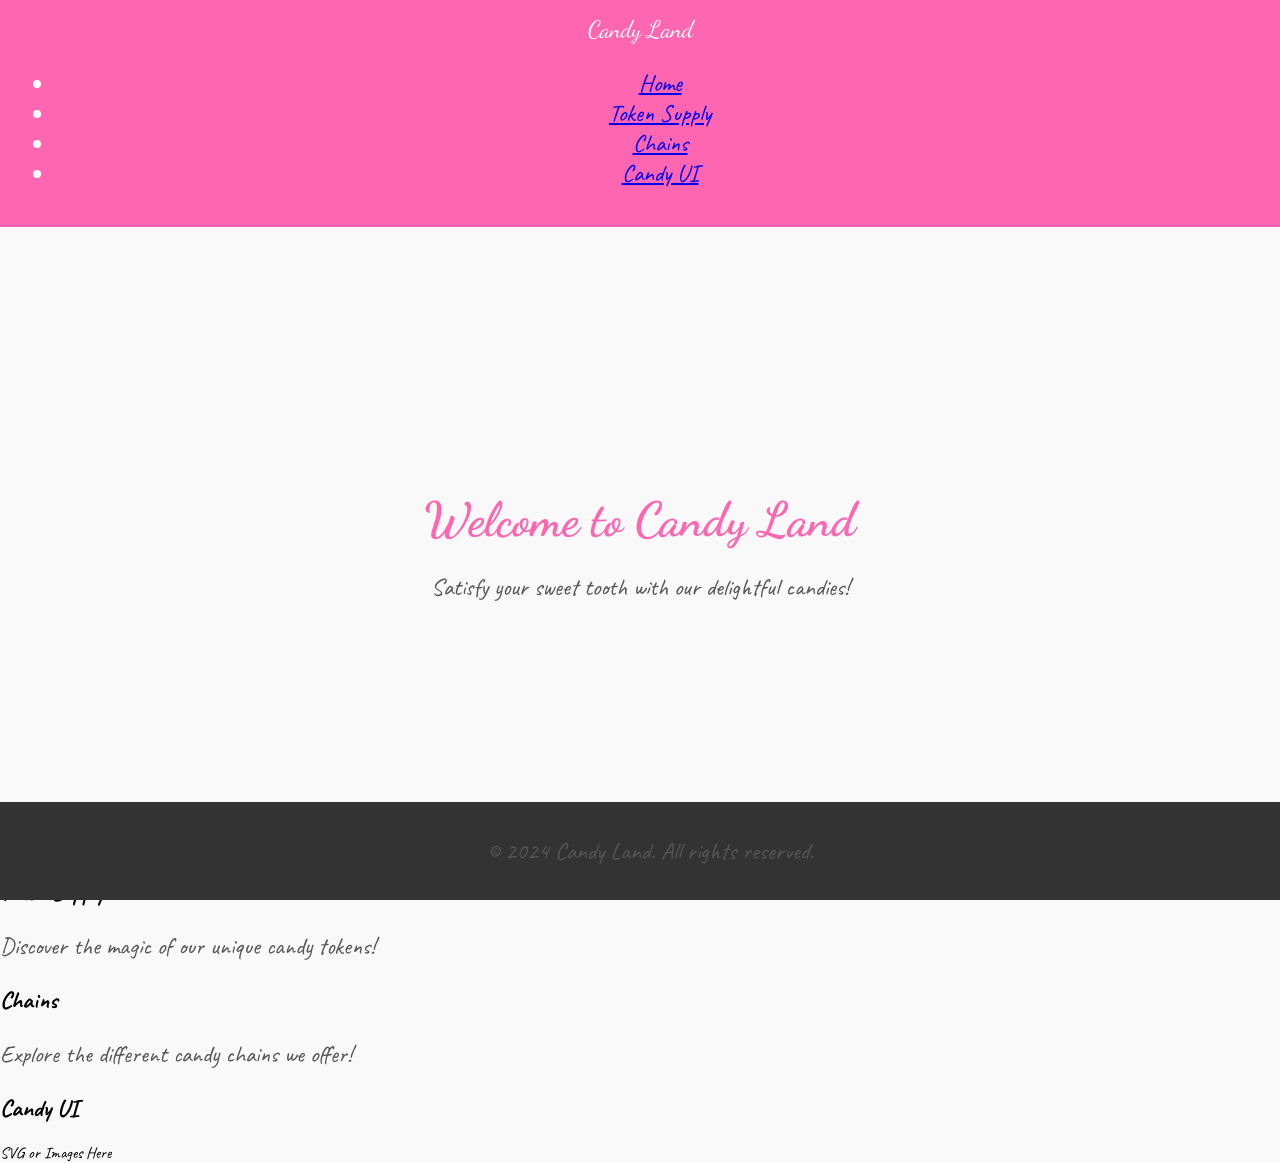
==== v2/test/index.html @ e7762f39 "commit" ====
<!DOCTYPE html>
<html lang="en">
<head>
  <meta charset="UTF-8">
  <meta name="viewport" content="width=device-width, initial-scale=1.0">
  <link rel="stylesheet" href="styles.css">
  <link href="https://fonts.googleapis.com/css2?family=Caveat:wght@700&family=Dancing+Script:wght@700&display=swap" rel="stylesheet">
  <title>Candy Land</title>
</head>
<body>
  <!-- Navigation Bar -->
  <nav class="navbar">
    <div class="logo">Candy Land</div>
    <ul class="nav-items">
      <li><a href="#home">Home</a></li>
      <li><a href="#token-supply">Token Supply</a></li>
      <li><a href="#chains">Chains</a></li>
      <li><a href="#candy-ui">Candy UI</a></li>
    </ul>
  </nav>

  <div class="candy-container">
    <div class="candy-content">
      <h1>Welcome to Candy Land</h1>
      <p>Satisfy your sweet tooth with our delightful candies!</p>
    </div>
  </div>

  <!-- Token Supply Section -->
  <section id="token-supply" class="content-section">
    <h2>Token Supply</h2>
    <p>Discover the magic of our unique candy tokens!</p>
    <!-- Add more content as needed -->
  </section>

  <!-- Chains Section -->
  <section id="chains" class="content-section">
    <h2>Chains</h2>
    <p>Explore the different candy chains we offer!</p>
    <!-- Add more content as needed -->
  </section>

  <!-- Candy UI Section -->
  <section id="candy-ui" class="content-section">
    <h2>Candy UI</h2>
    <!-- Replace candy UI placeholder with your SVG code or images -->
    <div class="candy-ui-placeholder">SVG or Images Here</div>
    <!-- Add more content as needed -->
  </section>

  <!-- Footer -->
  <footer class="footer">
    <p>&copy; 2024 Candy Land. All rights reserved.</p>
  </footer>

  <script src="script.js"></script>
</body>
</html>
---- v2/test/styles.css ----
body {
  margin: 0;
  padding: 0;
  font-family: 'Caveat', cursive;
  background-color: #f9f9f9; /* Light gray background */
}

/* Navbar Styles */
.navbar {
  background-color: #ff66b2; /* Pink */
  padding: 15px;
  text-align: center;
  color: #fff;
  font-size: 1.5rem;
}

.logo {
  font-family: 'Dancing Script', cursive;
}

.candy-container {
  display: flex;
  align-items: center;
  justify-content: center;
  height: 70vh;
}

.candy-content {
  text-align: center;
  color: #333; /* Dark gray text color */
}

h1 {
  font-size: 3rem;
  margin-bottom: 20px;
  font-family: 'Dancing Script', cursive;
  color: #ff66b2; /* Pink */
}

p {
  font-size: 1.5rem;
  color: #555; /* Medium gray text color */
}

/* Footer Styles */
.footer {
  background-color: #333;
  color: #fff;
  text-align: center;
  padding: 10px;
  position: fixed;
  bottom: 0;
  width: 100%;
}
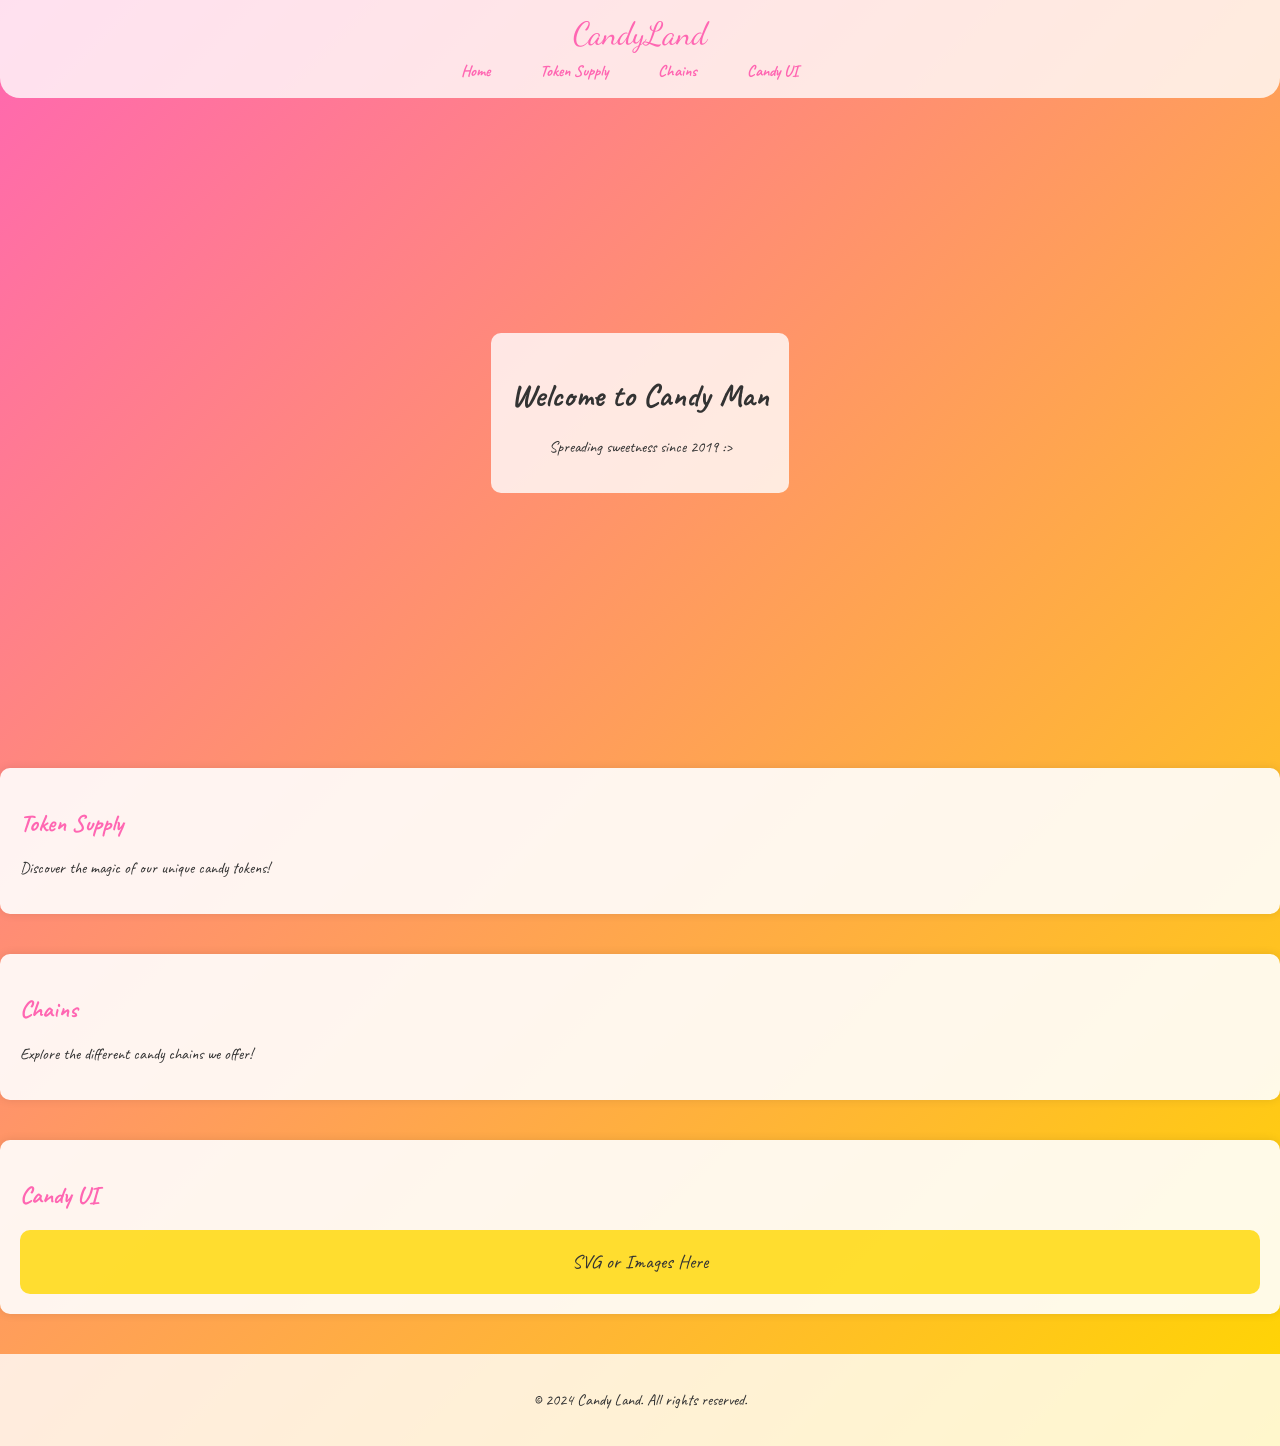
==== commit 71d3cfc4: "commit" ====
--- a/v2/test/index.html
+++ b/v2/test/index.html
@@ -5,12 +5,12 @@
   <meta name="viewport" content="width=device-width, initial-scale=1.0">
   <link rel="stylesheet" href="styles.css">
   <link href="https://fonts.googleapis.com/css2?family=Caveat:wght@700&family=Dancing+Script:wght@700&display=swap" rel="stylesheet">
-  <title>Candy Land</title>
+  <title>Candy Man</title>
 </head>
 <body>
   <!-- Navigation Bar -->
   <nav class="navbar">
-    <div class="logo">Candy Land</div>
+    <div class="logo">CandyLand</div>
     <ul class="nav-items">
       <li><a href="#home">Home</a></li>
       <li><a href="#token-supply">Token Supply</a></li>
@@ -21,8 +21,8 @@
 
   <div class="candy-container">
     <div class="candy-content">
-      <h1>Welcome to Candy Land</h1>
-      <p>Satisfy your sweet tooth with our delightful candies!</p>
+      <h1>Welcome to Candy Man</h1>
+      <p>Spreading sweetness since 2019 :></p>
     </div>
   </div>
 
--- a/v2/test/styles.css
+++ b/v2/test/styles.css
@@ -2,53 +2,118 @@
   margin: 0;
   padding: 0;
   font-family: 'Caveat', cursive;
-  background-color: #f9f9f9; /* Light gray background */
+  background: linear-gradient(135deg, #ff66b2, #ffd700); /* Cute candies gradient background */
+  color: #333; /* Dark gray text color */
 }
 
 /* Navbar Styles */
 .navbar {
-  background-color: #ff66b2; /* Pink */
+  background-color: rgba(255, 255, 255, 0.8); /* White with some transparency */
   padding: 15px;
   text-align: center;
-  color: #fff;
+  color: #ff66b2; /* Pink text color */
   font-size: 1.5rem;
+  border-bottom-left-radius: 20px; /* Rounded corners */
+  border-bottom-right-radius: 20px; /* Rounded corners */
 }
 
 .logo {
   font-family: 'Dancing Script', cursive;
+  font-size: 2rem;
+  color: #ff66b2; /* Pink logo color */
+}
+
+.nav-items {
+  list-style: none;
+  margin: 0;
+  padding: 0;
+  display: flex;
+  justify-content: center;
+}
+
+.nav-items li {
+  margin-right: 20px;
+}
+
+.nav-items a {
+  text-decoration: none;
+  color: #ff66b2; /* Pink text color */
+  font-weight: bold;
+  font-size: 1rem;
+  border-radius: 10px; /* Rounded corners */
+  padding: 8px 15px; /* Padding for a softer look */
+  transition: background-color 0.3s, color 0.3s; /* Smooth transitions */
+}
+
+.nav-items a:hover {
+  background-color: #ff66b2; /* Pink background on hover */
+  color: #fff; /* White text on hover */
 }
 
 .candy-container {
   display: flex;
   align-items: center;
   justify-content: center;
-  height: 70vh;
+  min-height: 70vh; /* Adjusted minimum height */
 }
 
 .candy-content {
   text-align: center;
-  color: #333; /* Dark gray text color */
+  max-width: 600px; /* Added maximum width for better readability */
+  margin: 0 auto; /* Centering the content */
+  background-color: rgba(255, 255, 255, 0.8); /* White with some transparency */
+  padding: 20px;
+  border-radius: 10px;
 }
 
-h1 {
-  font-size: 3rem;
-  margin-bottom: 20px;
-  font-family: 'Dancing Script', cursive;
-  color: #ff66b2; /* Pink */
+/* Token Supply, Chains, and Candy UI Section Styles */
+.content-section {
+  margin: 40px 0;
+  padding: 20px;
+  background-color: rgba(255, 255, 255, 0.9); /* White with more transparency */
+  border-radius: 10px;
+  box-shadow: 0 0 10px rgba(0, 0, 0, 0.1); /* Box shadow for depth */
+  transition: background-color 0.3s; /* Smooth transition for background color */
 }
 
-p {
-  font-size: 1.5rem;
-  color: #555; /* Medium gray text color */
+.content-section:hover {
+  background-color: rgba(255, 255, 255, 0.95); /* Even more transparency on hover */
+}
+
+/* Heading Color Change on Hover */
+.content-section h2 {
+  color: #ff66b2; /* Pink heading color */
+  transition: color 0.3s; /* Smooth transition for heading color */
+}
+
+.content-section:hover h2 {
+  color: #333; /* Dark gray heading color on hover */
+}
+
+/* Candy UI Placeholder Styles */
+.candy-ui-placeholder {
+  background-color: rgba(255, 215, 0, 0.8); /* Gold with some transparency */
+  padding: 20px;
+  border-radius: 10px;
+  margin-top: 20px;
+  font-size: 1.2rem;
+  text-align: center;
+  color: #333;
+}
+
+.candy-ui-placeholder:hover {
+  background-color: rgba(255, 215, 0, 0.9); /* More transparency on hover */
 }
 
 /* Footer Styles */
 .footer {
-  background-color: #333;
-  color: #fff;
+  background-color: rgba(255, 255, 255, 0.8); /* White with some transparency */
+  color: #333; /* Dark gray text color */
   text-align: center;
-  padding: 10px;
-  position: fixed;
-  bottom: 0;
-  width: 100%;
+  padding: 20px; /* Increased padding for better separation */
+  position: relative; /* Position relative for z-index to work */
+  z-index: 1; /* Ensures the footer stays above content */
+  clear: both; /* Clears both left and right floats */
 }
+
+/* ... (Previous styles remain unchanged) ... */
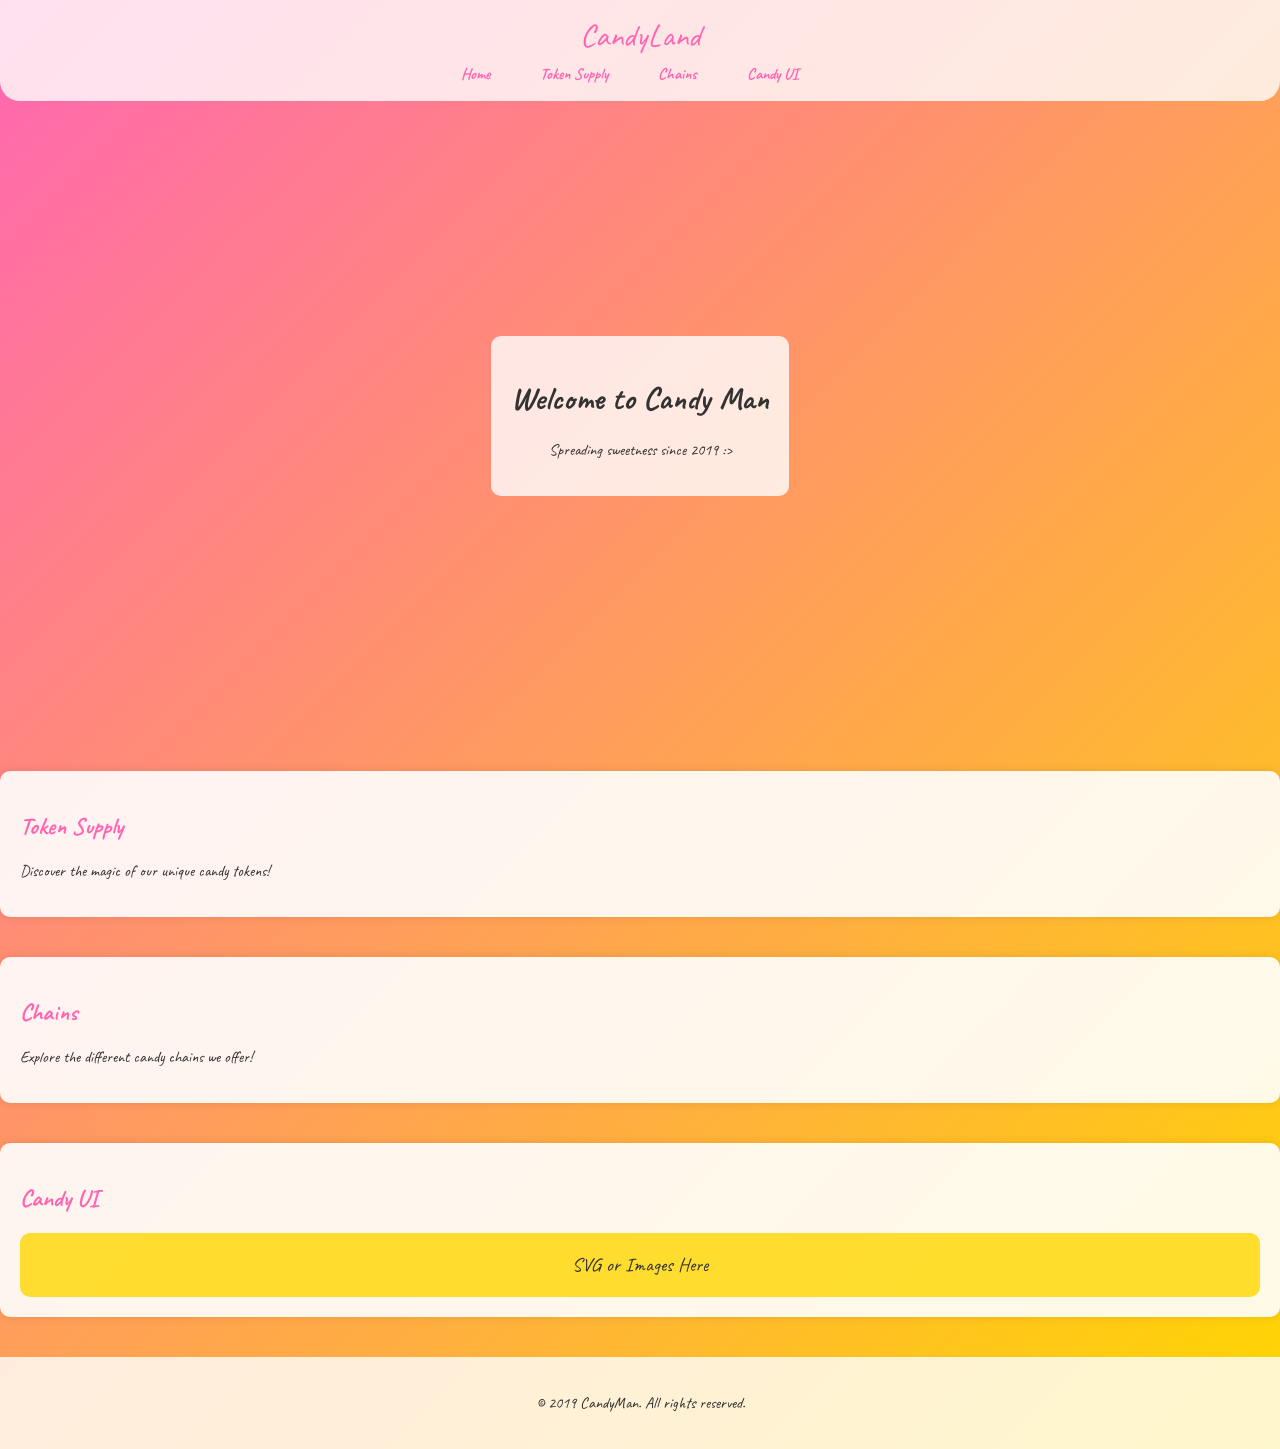
==== commit 8f228a46: "commit" ====
--- a/v2/test/index.html
+++ b/v2/test/index.html
@@ -50,7 +50,7 @@
 
   <!-- Footer -->
   <footer class="footer">
-    <p>&copy; 2024 Candy Land. All rights reserved.</p>
+    <p>&copy; 2019 CandyMan. All rights reserved.</p>
   </footer>
 
   <script src="script.js"></script>
--- a/v2/test/styles.css
+++ b/v2/test/styles.css
@@ -18,7 +18,7 @@
 }
 
 .logo {
-  font-family: 'Dancing Script', cursive;
+  font-family: 'Caveat', cursive;
   font-size: 2rem;
   color: #ff66b2; /* Pink logo color */
 }
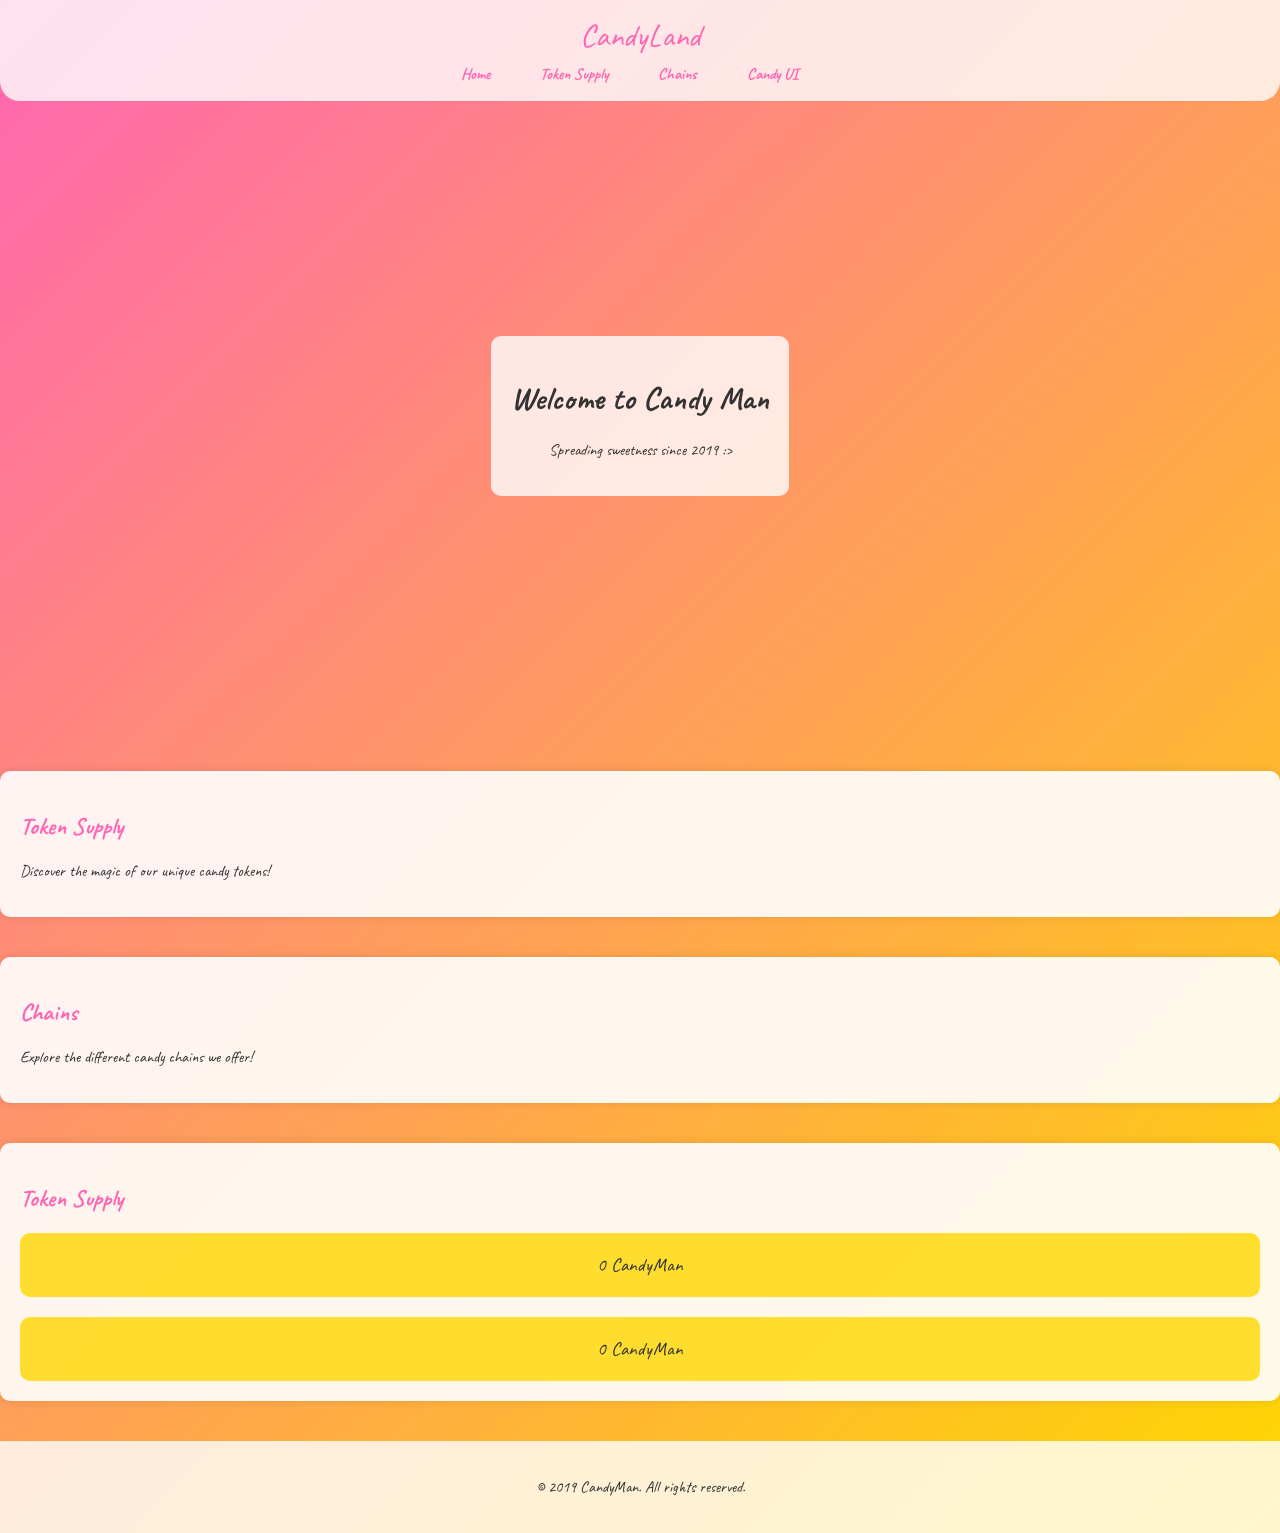
==== commit ee048a9c: "commit" ====
--- a/v2/test/index.html
+++ b/v2/test/index.html
@@ -42,9 +42,10 @@
 
   <!-- Candy UI Section -->
   <section id="candy-ui" class="content-section">
-    <h2>Candy UI</h2>
+    <h2>Token Supply</h2>
     <!-- Replace candy UI placeholder with your SVG code or images -->
-    <div class="candy-ui-placeholder">SVG or Images Here</div>
+    <div class="candy-ui-placeholder">0 CandyMan</div>
+    <div class="candy-ui-placeholder">0 CandyMan</div>
     <!-- Add more content as needed -->
   </section>
 
--- a/v2/test/styles.css
+++ b/v2/test/styles.css
@@ -86,8 +86,17 @@
   transition: color 0.3s; /* Smooth transition for heading color */
 }
 
+.content-section p {
+  /*color: #ff66b2;*/
+  transition: color 0.3s;
+}
+
 .content-section:hover h2 {
   color: #333; /* Dark gray heading color on hover */
+}
+
+.content-section:hover p {
+  color: #ff66b2;
 }
 
 /* Candy UI Placeholder Styles */
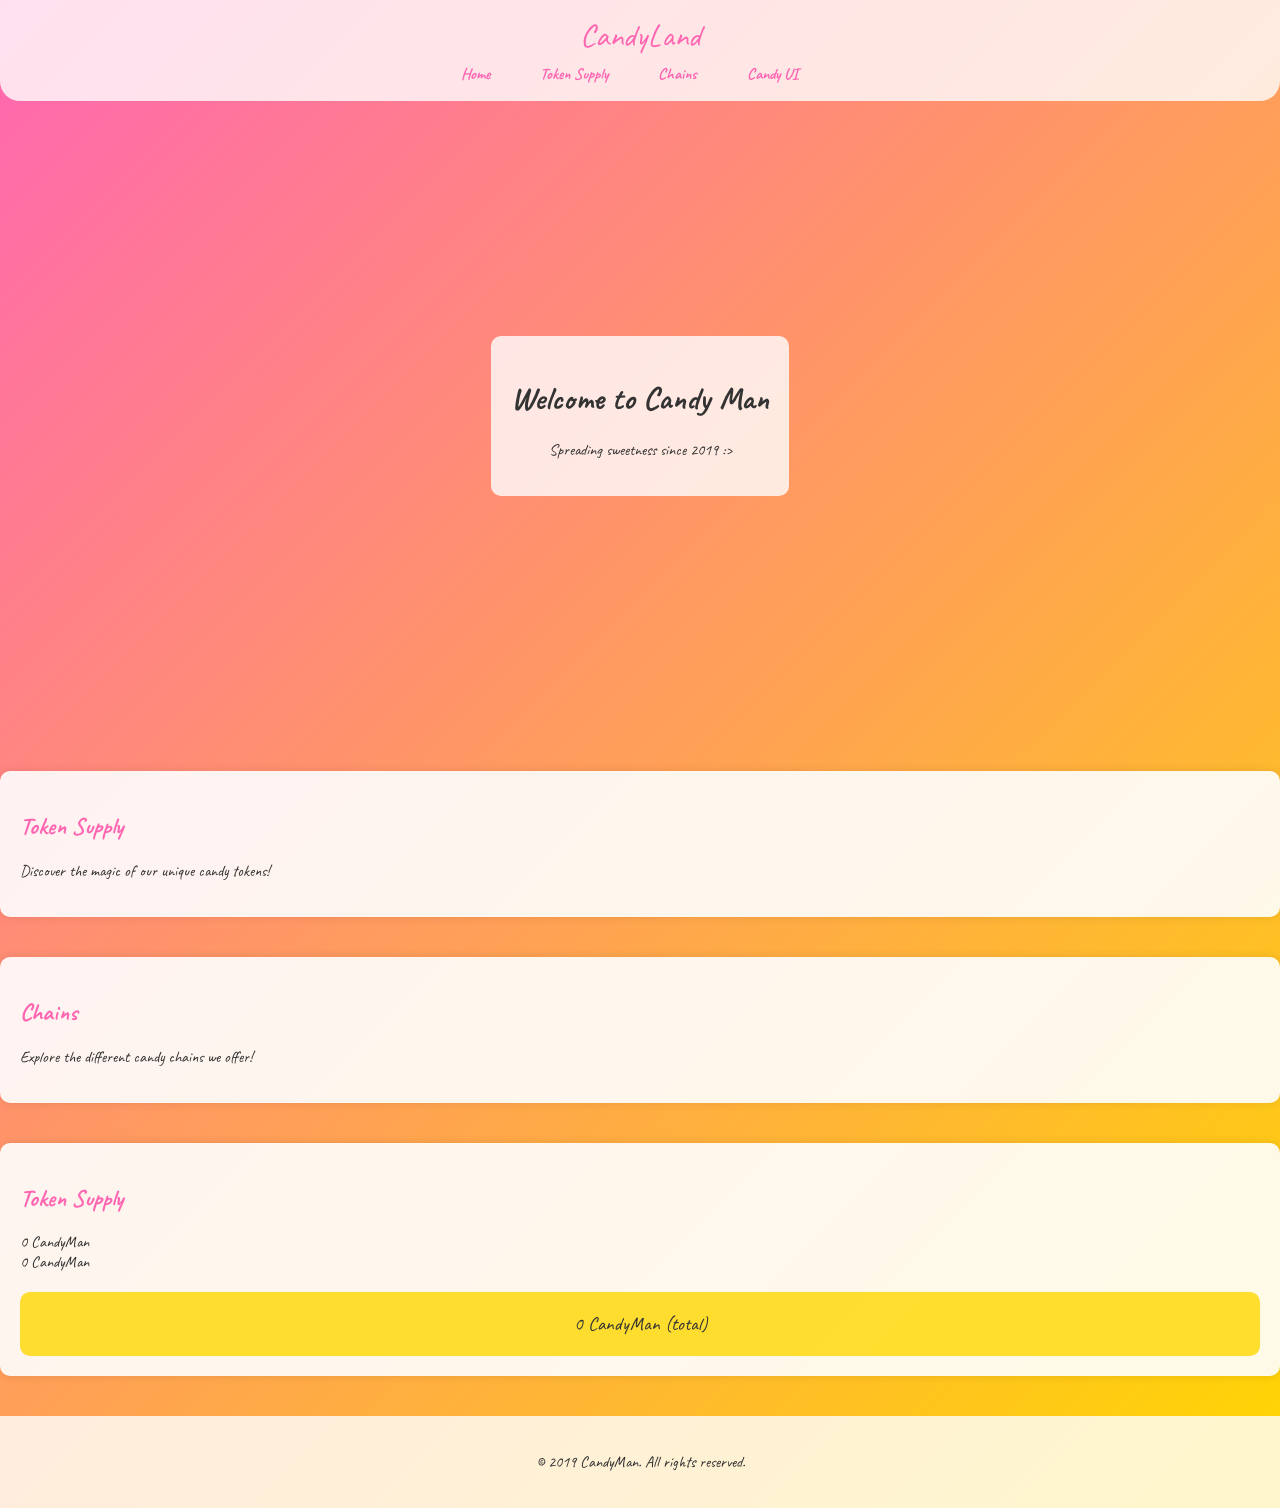
==== commit 43f2c248: "commit" ====
--- a/v2/test/index.html
+++ b/v2/test/index.html
@@ -27,7 +27,7 @@
   </div>
 
   <!-- Token Supply Section -->
-  <section id="token-supply" class="content-section">
+  <section id="" class="content-section">
     <h2>Token Supply</h2>
     <p>Discover the magic of our unique candy tokens!</p>
     <!-- Add more content as needed -->
@@ -41,11 +41,12 @@
   </section>
 
   <!-- Candy UI Section -->
-  <section id="candy-ui" class="content-section">
+  <section id="token-supply" class="content-section">
     <h2>Token Supply</h2>
     <!-- Replace candy UI placeholder with your SVG code or images -->
-    <div class="candy-ui-placeholder">0 CandyMan</div>
-    <div class="candy-ui-placeholder">0 CandyMan</div>
+    <div class="candy-ui-placeholder-slp">0 CandyMan</div>
+    <div class="candy-ui-placeholder-sbch">0 CandyMan</div>
+    <div class="candy-ui-placeholder">0 CandyMan (total)</div>
     <!-- Add more content as needed -->
   </section>
 
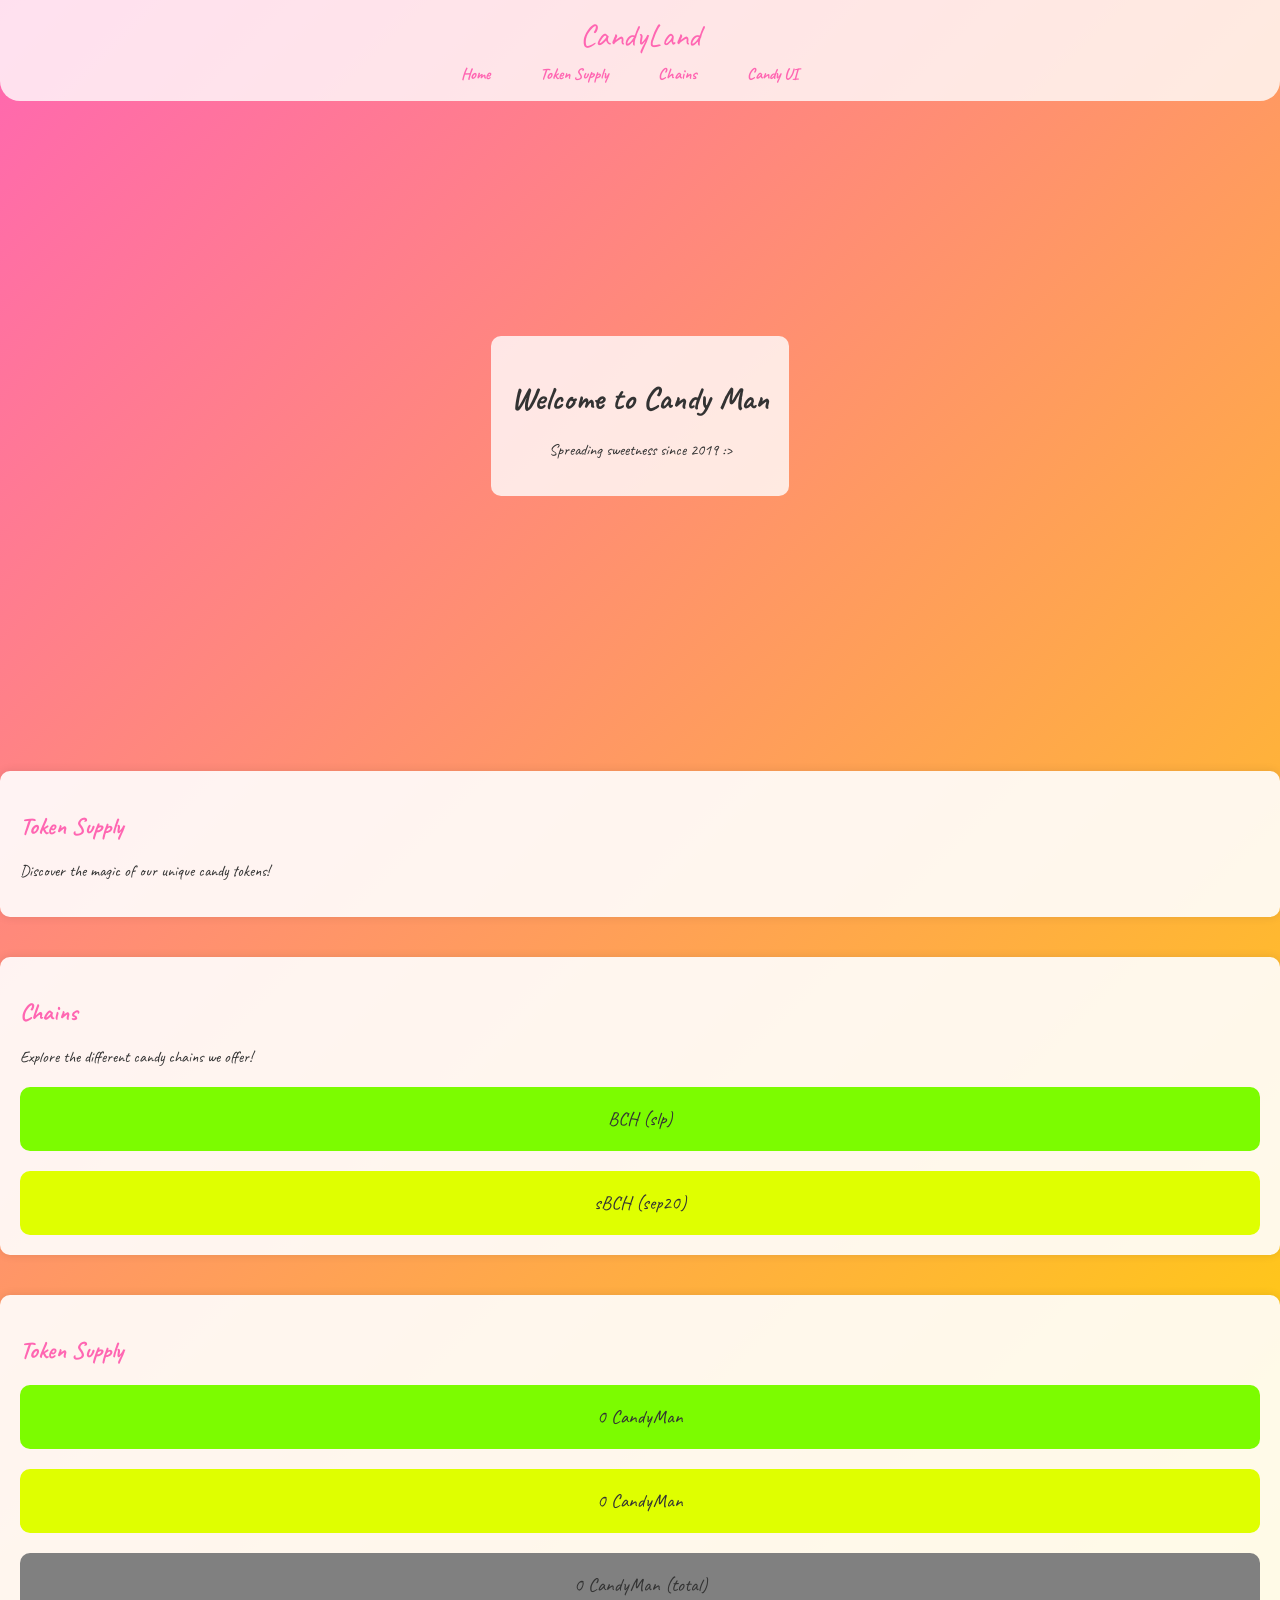
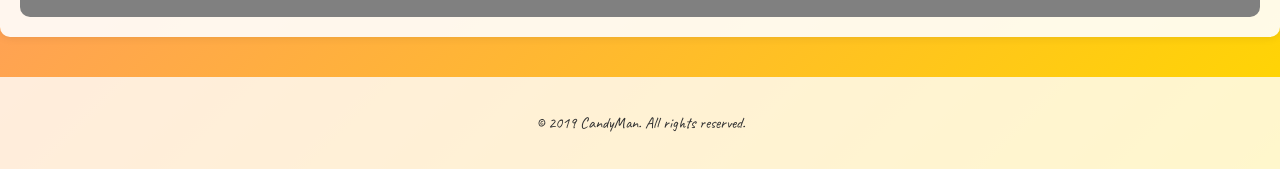
==== commit 9a92c6b0: "commit" ====
--- a/v2/test/index.html
+++ b/v2/test/index.html
@@ -37,6 +37,8 @@
   <section id="chains" class="content-section">
     <h2>Chains</h2>
     <p>Explore the different candy chains we offer!</p>
+    <div class="candy-ui-placeholder-slp">BCH (slp)</div>
+    <div class="candy-ui-placeholder-sbch">sBCH (sep20)</div>
     <!-- Add more content as needed -->
   </section>
 
--- a/v2/test/styles.css
+++ b/v2/test/styles.css
@@ -4,6 +4,11 @@
   font-family: 'Caveat', cursive;
   background: linear-gradient(135deg, #ff66b2, #ffd700); /* Cute candies gradient background */
   color: #333; /* Dark gray text color */
+}
+
+*::selection {
+  background-color: transparent;
+  color: #ff66b2;
 }
 
 /* Navbar Styles */
@@ -101,17 +106,56 @@
 
 /* Candy UI Placeholder Styles */
 .candy-ui-placeholder {
-  background-color: rgba(255, 215, 0, 0.8); /* Gold with some transparency */
+  background-color: grey; /* Gold with some transparency */
   padding: 20px;
   border-radius: 10px;
   margin-top: 20px;
   font-size: 1.2rem;
   text-align: center;
   color: #333;
+  transition: color 0.3s;
+  transition: background-color 0.3s;
+}
+
+.candy-ui-placeholder-slp {
+  background-color: #7CFC00; /* Gold with some transparency */
+  padding: 20px;
+  border-radius: 10px;
+  margin-top: 20px;
+  font-size: 1.2rem;
+  text-align: center;
+  color: #333;
+  transition: color 0.3s;
+  transition: background-color 0.3s;
+}
+
+.candy-ui-placeholder-sbch {
+  background-color: #DFFF00; /* Gold with some transparency */
+  padding: 20px;
+  border-radius: 10px;
+  margin-top: 20px;
+  font-size: 1.2rem;
+  text-align: center;
+  color: #333;
+  transition: color 0.3s;
+  transition: background-color 0.3s;
+}
+
+.content-section:hover .candy-ui-placeholder {
+  background-color: rgba(255, 215, 0, 0.8);
 }
 
 .candy-ui-placeholder:hover {
   background-color: rgba(255, 215, 0, 0.9); /* More transparency on hover */
+  color: #ff66b2; 
+}
+
+.candy-ui-placeholder-slp:hover {
+  color: #ff66b2;
+}
+
+.candy-ui-placeholder-sbch:hover {
+  color: #ff66b2;
 }
 
 /* Footer Styles */
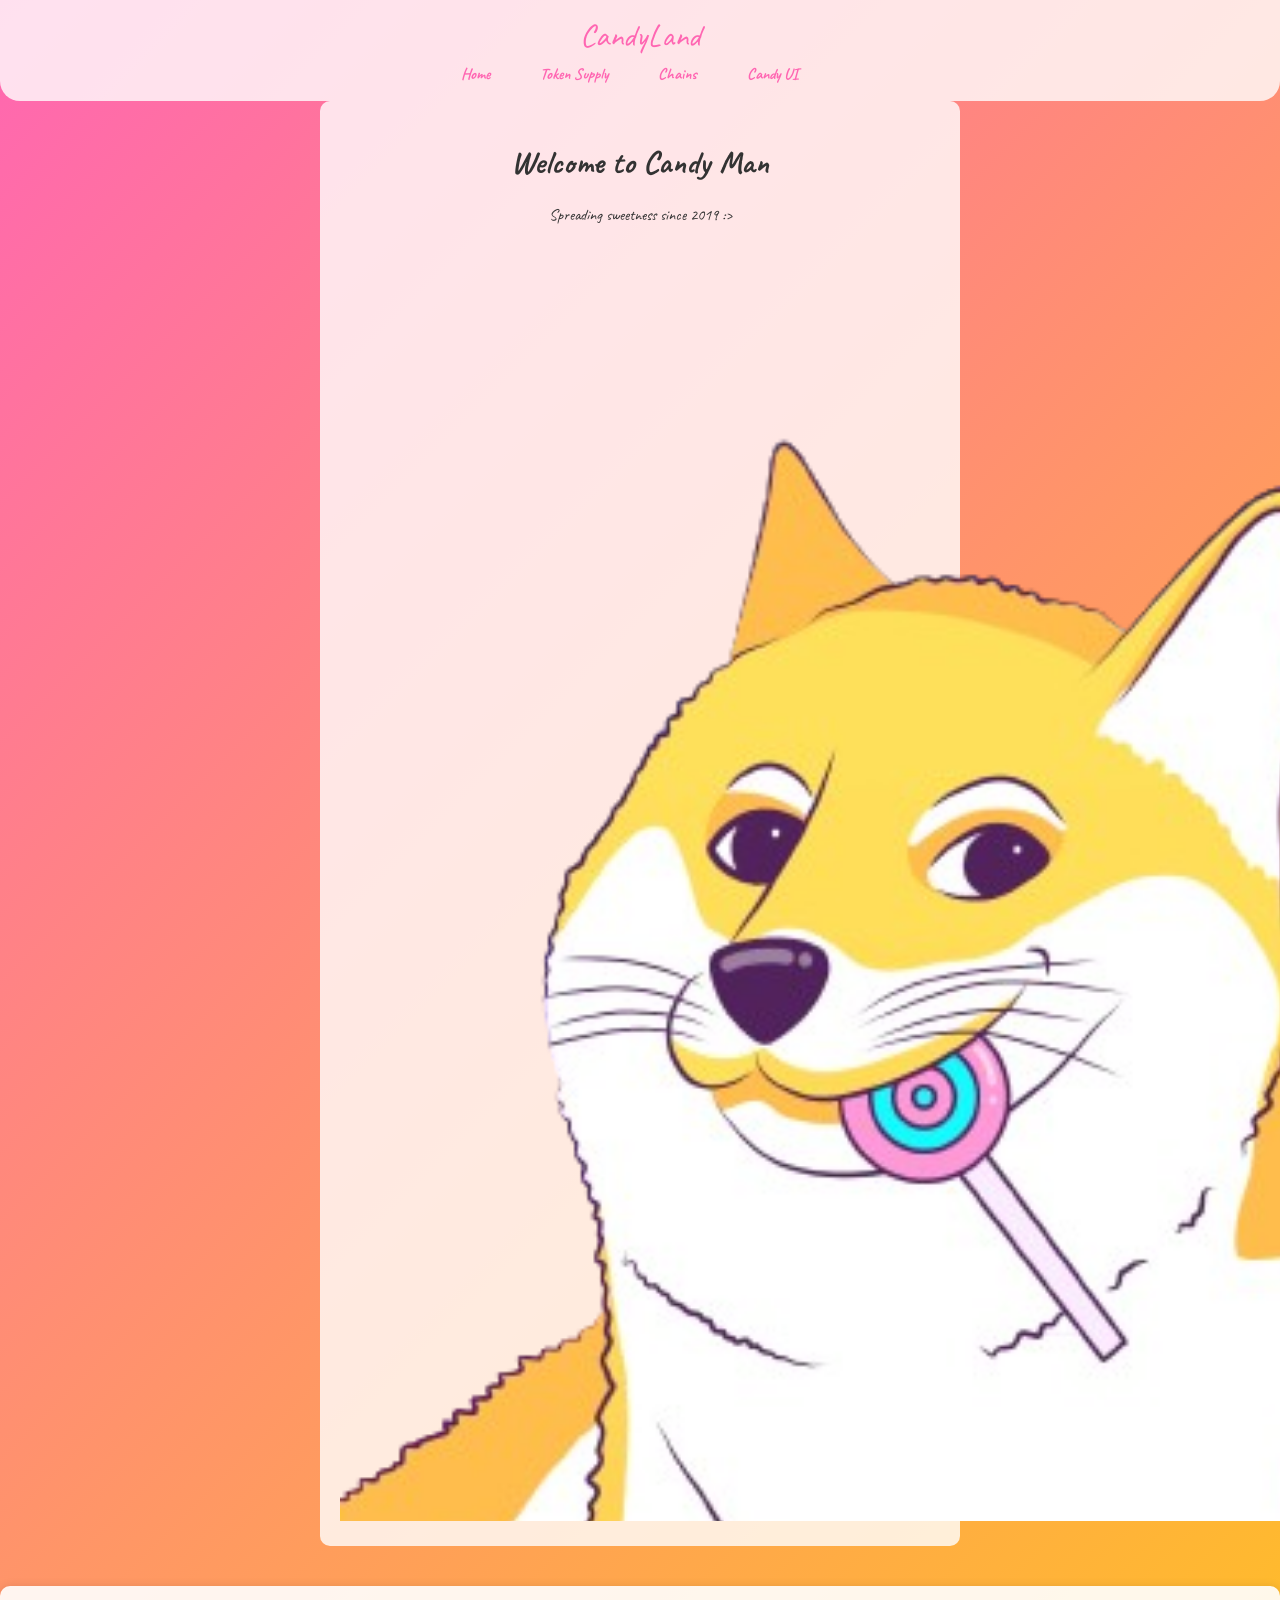
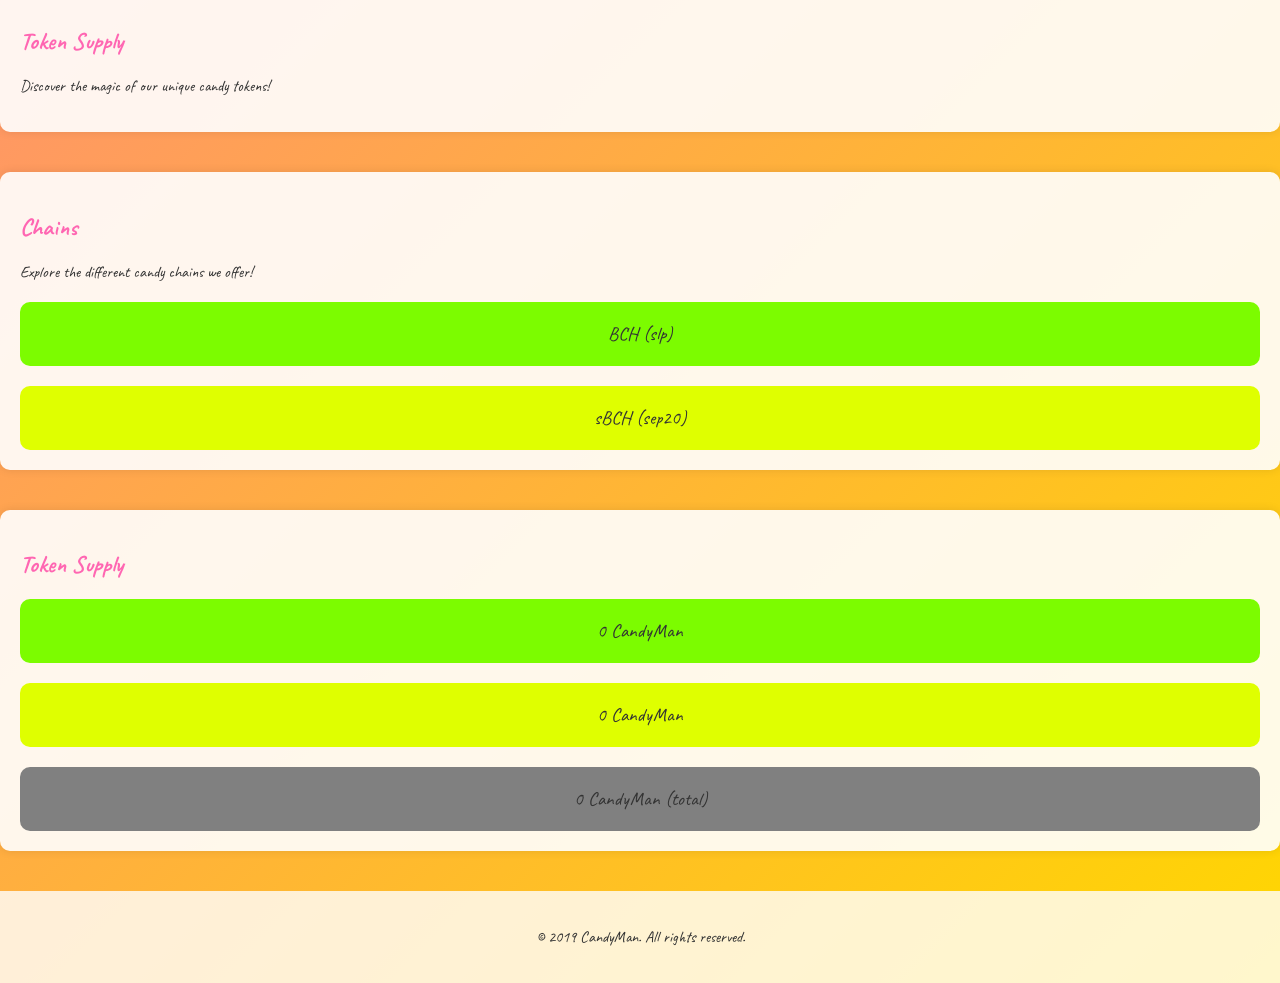
==== commit b547847e: "commit" ====
--- a/v2/test/index.html
+++ b/v2/test/index.html
@@ -23,6 +23,9 @@
     <div class="candy-content">
       <h1>Welcome to Candy Man</h1>
       <p>Spreading sweetness since 2019 :></p>
+      <div class="peeping-image">
+        <img src="peepo.png" alt="Peeking Candy Image">
+      </div>
     </div>
   </div>
 
